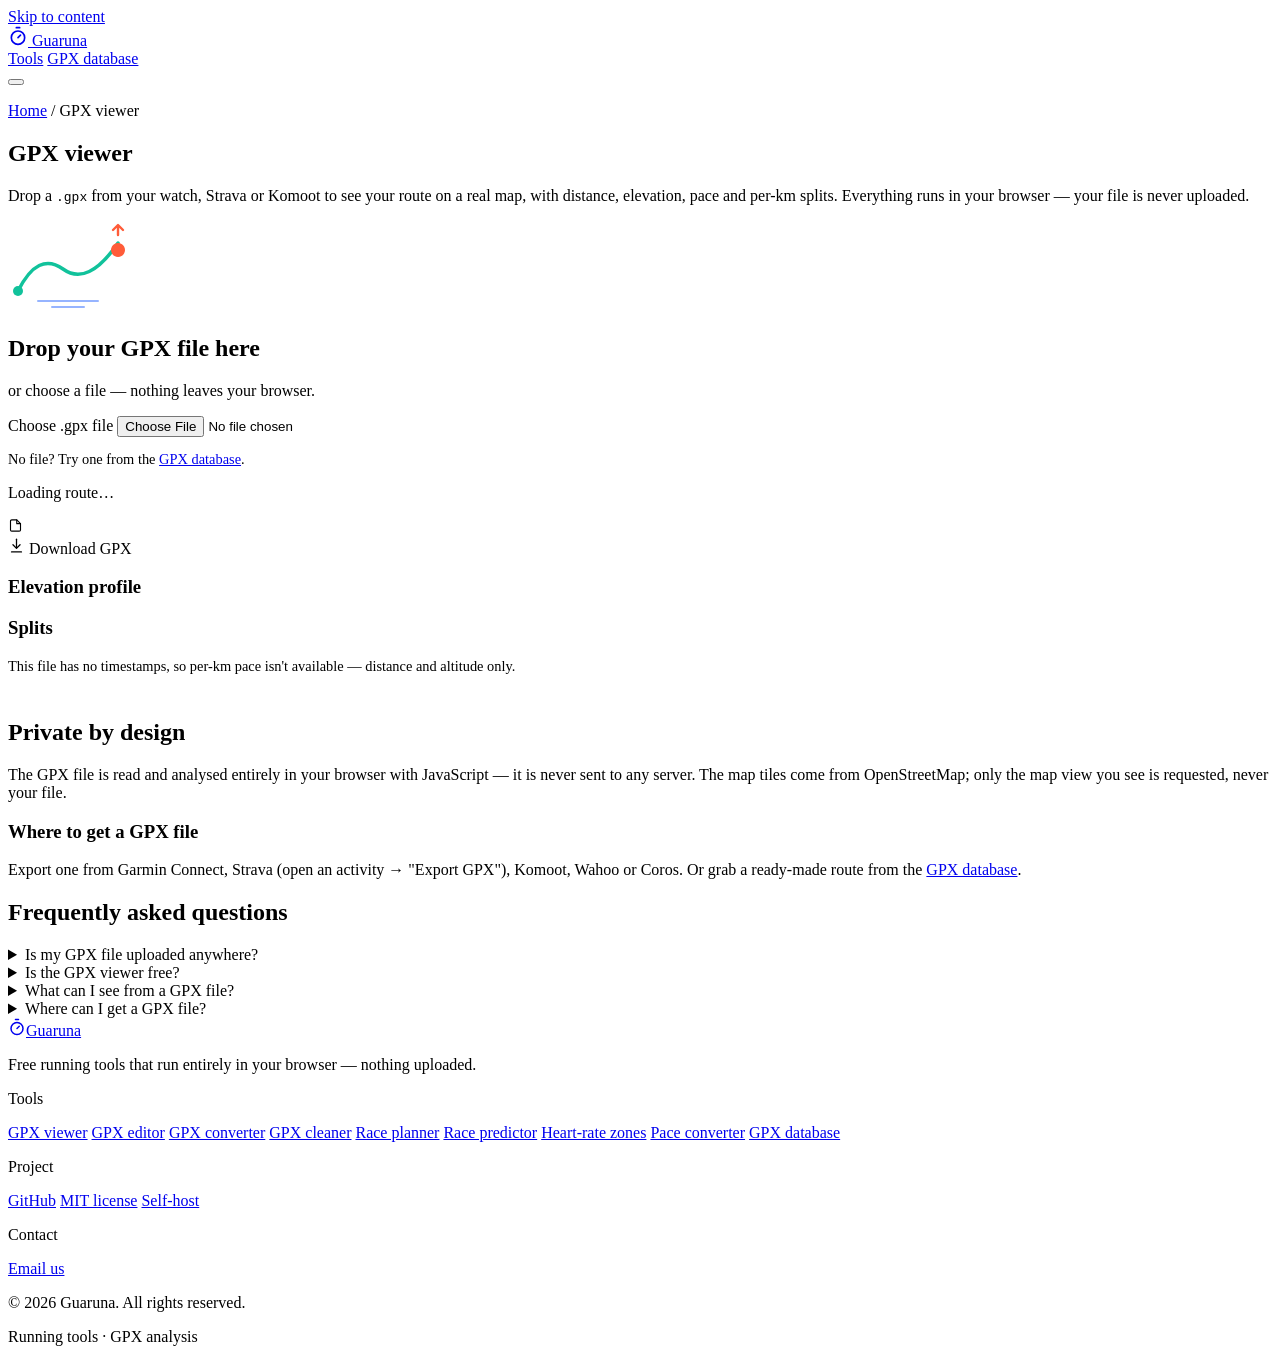
==== public/gpx-analyzer.html @ b96df31a "first commit" ====
<!doctype html>
<html lang="en" dir="ltr">

<head>
  <meta charset="utf-8" />
  <meta name="viewport" content="width=device-width, initial-scale=1, viewport-fit=cover" />
  <meta name="theme-color" content="#2F6BFF" />

  <title>GPX Viewer — Map, Elevation, Pace &amp; Splits | Guaruna</title>
  <meta name="description"
    content="Free online GPX viewer. Drop a .gpx file to see your route on a real map, with distance, elevation gain/loss, pace, an elevation profile and per-km splits. Runs in your browser — nothing is uploaded." />

  <link rel="canonical" href="https://guaruna.com/gpx-analyzer" />
  <meta name="robots" content="index, follow, max-image-preview:large" />

  <meta property="og:type" content="website" />
  <meta property="og:site_name" content="Guaruna" />
  <meta property="og:title" content="GPX Viewer — Map, Elevation, Pace &amp; Splits" />
  <meta property="og:description"
    content="Drop a .gpx to see your route on a real map, with elevation, pace and splits — all in your browser." />
  <meta property="og:url" content="https://guaruna.com/gpx-analyzer" />
  <meta property="og:image" content="https://guaruna.com/og-image.svg" />

  <link rel="icon" href="/favicon.svg" type="image/svg+xml" />
  <link rel="manifest" href="/site.webmanifest" />
  <link rel="preconnect" href="https://fonts.googleapis.com" />
  <link rel="preconnect" href="https://fonts.gstatic.com" crossorigin />
  <link rel="preconnect" href="https://a.tile.openstreetmap.org" crossorigin />
  <link rel="preconnect" href="https://b.tile.openstreetmap.org" crossorigin />
  <link rel="preconnect" href="https://c.tile.openstreetmap.org" crossorigin />
  <link rel="stylesheet"
    href="https://fonts.googleapis.com/css2?family=Inter:wght@400;500;600;700&family=Space+Grotesk:wght@500;600;700&display=swap" />
  <link rel="stylesheet" href="/vendor/leaflet/leaflet.css" />
  <link rel="stylesheet" href="/styles.css" />

  <script type="application/ld+json">
{
  "@context": "https://schema.org",
  "@type": "WebApplication",
  "name": "GPX Viewer",
  "url": "https://guaruna.com/gpx-analyzer",
  "applicationCategory": "HealthApplication",
  "operatingSystem": "Any",
  "offers": { "@type": "Offer", "price": "0", "priceCurrency": "EUR" }
}
</script>
</head>

<body>

  <a class="skip-link" href="#main">Skip to content</a>

  <header class="site-header" id="site-header">
    <div class="container nav">
      <a class="brand" href="/" aria-label="Guaruna home">
        <span class="brand-mark" aria-hidden="true"><svg viewBox="0 0 24 24" width="20" height="20" fill="none"
            stroke="currentColor" stroke-width="2" stroke-linecap="round" stroke-linejoin="round">
            <path d="M10 2h4" />
            <path d="M12 14l3-3" />
            <circle cx="12" cy="14" r="8" />
          </svg></span>
        <span class="brand-name">Guaruna</span>
      </a>
      <nav class="primary-nav" aria-label="Primary">
        <a href="/#tools">Tools</a>
        <a href="/gpx-database">GPX database</a>
      </nav>
      <button class="nav-toggle" aria-expanded="false" aria-controls="primary-nav"
        aria-label="Open menu"><span></span><span></span><span></span></button>
    </div>
  </header>

  <main id="main">

    <section class="tool-hero">
      <div class="container">
        <p class="breadcrumb"><a href="/">Home</a> / GPX viewer</p>
        <h1>GPX viewer</h1>
        <p class="lede">Drop a <code>.gpx</code> from your watch, Strava or Komoot to see your route on a real map, with
          distance, elevation, pace and per-km splits. Everything runs in your browser — your file is never uploaded.
        </p>
      </div>
    </section>

    <section class="gpx-shell">
      <div class="container">
        <div id="gpx-analyzer">

          <div class="gpx-drop" id="gpx-drop">
            <svg class="gpx-drop-illu" width="120" height="90" viewBox="0 0 120 90" fill="none" aria-hidden="true">
              <path d="M10 70 Q 30 30 55 48 T 110 22" stroke="#11C29B" stroke-width="3.5" stroke-linecap="round"
                stroke-linejoin="round" fill="none" />
              <circle cx="10" cy="70" r="5" fill="#11C29B" />
              <path d="M110 22 a7 7 0 1 0 0.01 0" fill="#FF5C39" />
              <path d="M110 14 l0 -9 m-5 4 l5 -5 5 5" stroke="#FF5C39" stroke-width="2.4" stroke-linecap="round"
                stroke-linejoin="round" />
              <g opacity="0.5" stroke="#2F6BFF" stroke-width="2" stroke-linecap="round">
                <path d="M30 80h60" />
                <path d="M44 86h32" />
              </g>
            </svg>
            <h2>Drop your GPX file here</h2>
            <p>or choose a file — nothing leaves your browser.</p>
            <label class="btn btn-primary gpx-file-label">
              <span>Choose .gpx file</span>
              <input type="file" id="gpx-file" accept=".gpx,application/gpx+xml" />
            </label>
            <p class="muted" style="margin:14px 0 0; font-size:.9rem">No file? Try one from the <a
                href="/gpx-database">GPX database</a>.</p>
          </div>

          <div id="gpx-loading" class="gpx-loading is-hidden">
            <div class="spinner" aria-hidden="true"></div>
            <p>Loading route…</p>
          </div>

          <div id="gpx-error" class="gpx-error is-hidden"></div>

          <div id="gpx-results" class="gpx-results is-hidden">
            <div class="gpx-mapwrap">
              <div id="gpx-map" class="gpx-map"></div>
              <div class="gpx-namechip"><svg width="15" height="15" viewBox="0 0 24 24" fill="none"
                  stroke="currentColor" stroke-width="1.8" stroke-linecap="round" stroke-linejoin="round">
                  <path d="M14 3H6a2 2 0 0 0-2 2v14a2 2 0 0 0 2 2h12a2 2 0 0 0 2-2V9z" />
                  <path d="M14 3v6h6" />
                </svg><span id="gpx-name"></span></div>
            </div>

            <div class="gpx-actions">
              <span class="gpx-country is-hidden" id="gpx-country"></span>
              <a class="btn btn-primary gpx-dl is-hidden" id="gpx-download" download>
                <svg width="17" height="17" viewBox="0 0 24 24" fill="none" stroke="currentColor" stroke-width="1.8"
                  stroke-linecap="round" stroke-linejoin="round" aria-hidden="true">
                  <path d="M12 3v12" />
                  <path d="M7 11l5 5 5-5" />
                  <path d="M5 21h14" />
                </svg>
                Download GPX
              </a>
            </div>

            <div class="gpx-statbar" id="gpx-stats"></div>

            <div class="gpx-lower">
              <div class="gpx-card" id="gpx-ele-section">
                <h3>Elevation profile</h3>
                <div id="gpx-elevation"></div>
              </div>

              <div class="gpx-card">
                <h3>Splits</h3>
                <p id="gpx-splits-note" class="muted is-hidden" style="font-size:.9rem">This file has no timestamps, so
                  per-km pace isn't available — distance and altitude only.</p>
                <div class="gpx-splits-wrap">
                  <table class="data-table">
                    <thead id="gpx-splits-head"></thead>
                    <tbody id="gpx-splits"></tbody>
                  </table>
                </div>
              </div>
            </div>
          </div>

        </div>
      </div>
    </section>

    <section class="section" style="padding-top:10px">
      <div class="container narrow prose">
        <h2>Private by design</h2>
        <p>The GPX file is read and analysed entirely in your browser with JavaScript — it is never sent to any server.
          The map tiles come from OpenStreetMap; only the map view you see is requested, never your file.</p>
        <h3>Where to get a GPX file</h3>
        <p>Export one from Garmin Connect, Strava (open an activity → "Export GPX"), Komoot, Wahoo or Coros. Or grab a
          ready-made route from the <a href="/gpx-database">GPX database</a>.</p>
      </div>
    </section>

    <!-- ===================== FAQ ===================== -->
    <section class="section section-alt">
      <div class="container narrow">
        <h2 style="margin-bottom:20px">Frequently asked questions</h2>
        <div class="faq">
          <details>
            <summary>Is my GPX file uploaded anywhere?</summary>
            <p>No. The file is read and analysed entirely in your browser with JavaScript, so it is never sent to a
              server.</p>
          </details>
          <details>
            <summary>Is the GPX viewer free?</summary>
            <p>Yes, completely free, with no account and no file limits.</p>
          </details>
          <details>
            <summary>What can I see from a GPX file?</summary>
            <p>Your route on an OpenStreetMap map, total distance, elevation gain and loss, moving pace when the file
              has timestamps, an elevation profile, and per-kilometre splits.</p>
          </details>
          <details>
            <summary>Where can I get a GPX file?</summary>
            <p>Export one from Garmin Connect, Strava, Komoot, Wahoo or Coros, or grab a ready-made route from the
              Guaruna GPX database.</p>
          </details>
        </div>
      </div>
    </section>

    <script type="application/ld+json">
  {"@context":"https://schema.org","@type":"FAQPage","mainEntity":[{"@type":"Question","name":"Is my GPX file uploaded anywhere?","acceptedAnswer":{"@type":"Answer","text":"No. The file is read and analysed entirely in your browser with JavaScript, so it is never sent to a server."}},{"@type":"Question","name":"Is the GPX viewer free?","acceptedAnswer":{"@type":"Answer","text":"Yes, completely free, with no account and no file limits."}},{"@type":"Question","name":"What can I see from a GPX file?","acceptedAnswer":{"@type":"Answer","text":"Your route on an OpenStreetMap map, total distance, elevation gain and loss, moving pace when the file has timestamps, an elevation profile, and per-kilometre splits."}},{"@type":"Question","name":"Where can I get a GPX file?","acceptedAnswer":{"@type":"Answer","text":"Export one from Garmin Connect, Strava, Komoot, Wahoo or Coros, or grab a ready-made route from the Guaruna GPX database."}}]}
  </script>
    <script type="application/ld+json">
  {"@context":"https://schema.org","@type":"BreadcrumbList","itemListElement":[{"@type":"ListItem","position":1,"name":"Home","item":"https://guaruna.com/"},{"@type":"ListItem","position":2,"name":"GPX viewer","item":"https://guaruna.com/gpx-analyzer"}]}
  </script>

  </main>

  <footer class="site-footer">
    <div class="container footer-grid">
      <div>
        <a class="brand" href="/" aria-label="Guaruna home"><span class="brand-mark" aria-hidden="true"><svg
              viewBox="0 0 24 24" width="18" height="18" fill="none" stroke="currentColor" stroke-width="2"
              stroke-linecap="round" stroke-linejoin="round">
              <path d="M10 2h4" />
              <path d="M12 14l3-3" />
              <circle cx="12" cy="14" r="8" />
            </svg></span><span class="brand-name">Guaruna</span></a>
        <p class="footer-tag">Free running tools that run entirely in your browser — nothing uploaded.</p>
      </div>
      <nav aria-label="Footer — tools">
        <p class="footer-title">Tools</p>
        <a href="/gpx-analyzer">GPX viewer</a>
        <a href="/gpx-editor">GPX editor</a>
        <a href="/gpx-converter">GPX converter</a>
        <a href="/gpx-cleaner">GPX cleaner</a>
        <a href="/race-planner">Race planner</a>
        <a href="/race-predictor">Race predictor</a>
        <a href="/heart-rate-zones">Heart-rate zones</a>
        <a href="/pace-converter">Pace converter</a>
        <a href="/gpx-database">GPX database</a>
      </nav>
      <nav aria-label="Footer — project">
        <p class="footer-title">Project</p>
        <a href="https://github.com/ynoh-tna/guaruna" target="_blank" rel="noopener">GitHub</a>
        <a href="https://github.com/ynoh-tna/guaruna/blob/main/LICENSE" target="_blank" rel="noopener">MIT license</a>
        <a href="https://github.com/ynoh-tna/guaruna#readme" target="_blank" rel="noopener">Self-host</a>
      </nav>
      <div>
        <p class="footer-title">Contact</p>
        <a href="#" data-u="hello" data-d="guaruna.com" data-subject="Hello Guaruna">Email us</a>
        <!-- Ko-fi support button (temporarily disabled, re-enable by removing these comment markers)
      <a class="kofi-btn" href="https://ko-fi.com/D5N820VX7W" target="_blank" rel="noopener"><svg viewBox="0 0 24 24" fill="none" stroke="currentColor" stroke-width="1.9" stroke-linecap="round" stroke-linejoin="round" aria-hidden="true"><path d="M17 8h1a4 4 0 1 1 0 8h-1"/><path d="M3 8h14v9a4 4 0 0 1-4 4H7a4 4 0 0 1-4-4Z"/><path d="M6 2v2M10 2v2M14 2v2"/></svg>Buy me a coffee</a>
      -->
      </div>
    </div>
    <div class="container footer-bottom">
      <p>&copy; <span id="year">2026</span> Guaruna. All rights reserved.</p>
      <p>Running tools &middot; GPX analysis</p>
    </div>
  </footer>

  <script src="/vendor/leaflet/leaflet.js" defer></script>
  <script src="/script.js" defer></script>
  <script src="/tools.js" defer></script>
</body>

</html>
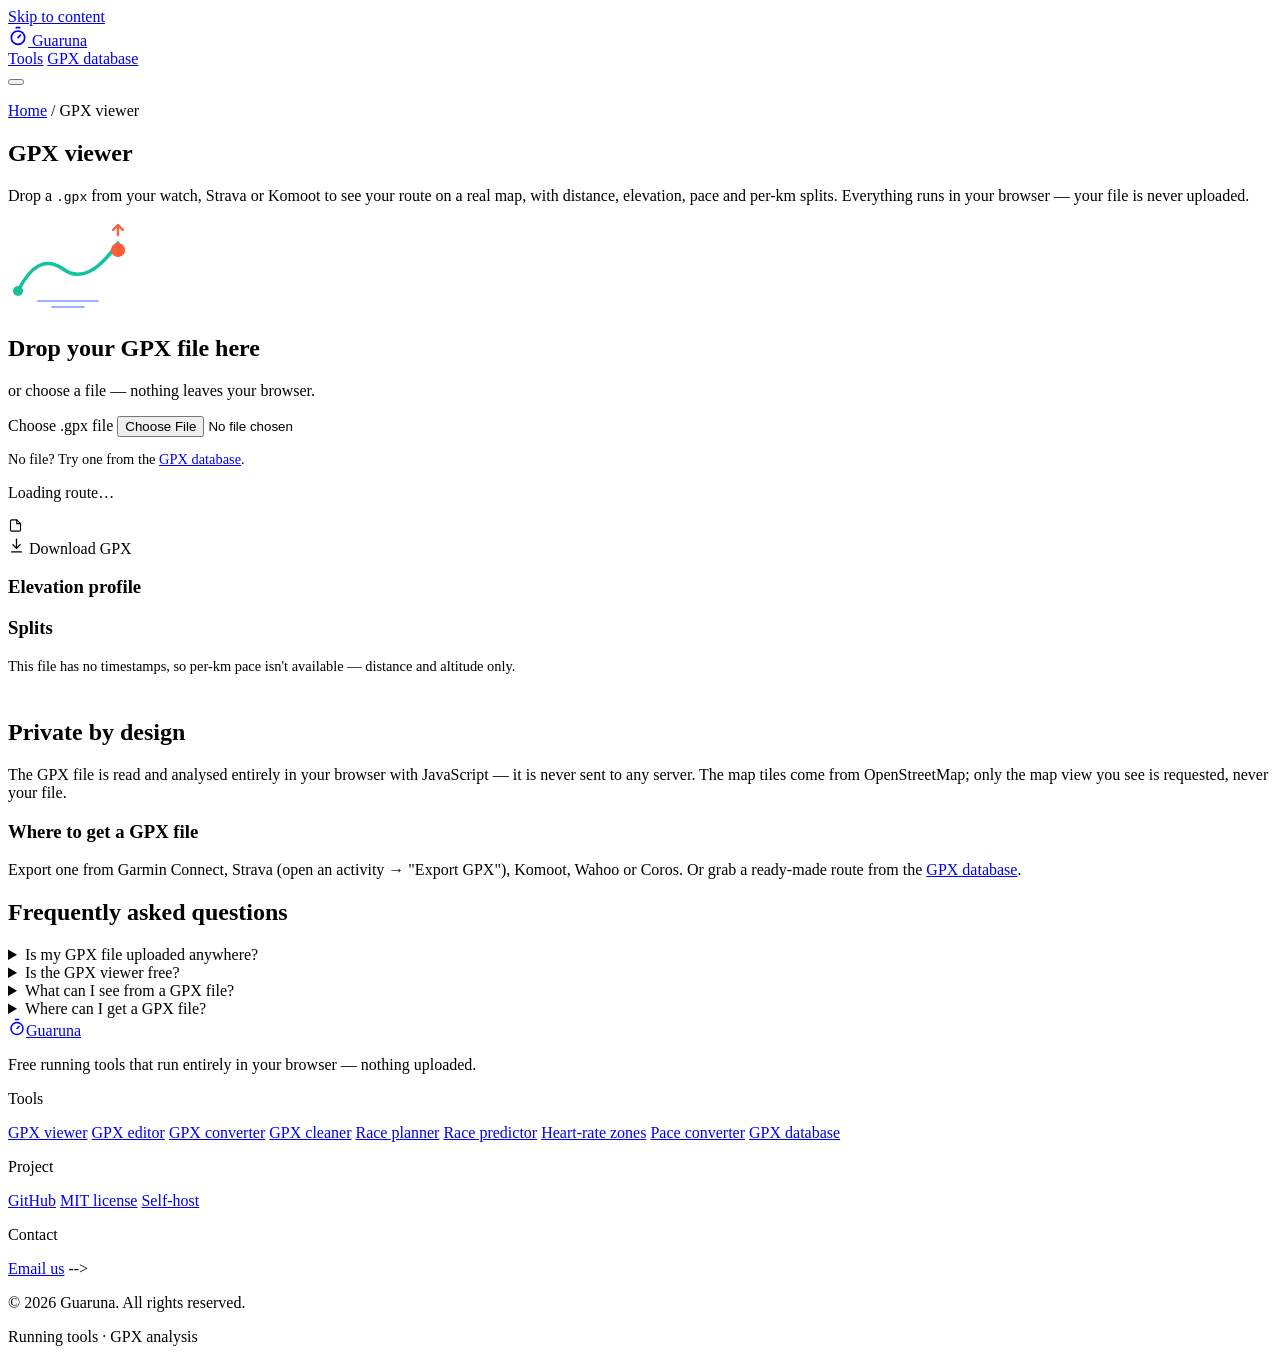
==== commit e59d33da: "[UPD] Kofi" ====
--- a/public/gpx-analyzer.html
+++ b/public/gpx-analyzer.html
@@ -246,9 +246,8 @@
       <div>
         <p class="footer-title">Contact</p>
         <a href="#" data-u="hello" data-d="guaruna.com" data-subject="Hello Guaruna">Email us</a>
-        <!-- Ko-fi support button (temporarily disabled, re-enable by removing these comment markers)
-      <a class="kofi-btn" href="https://ko-fi.com/D5N820VX7W" target="_blank" rel="noopener"><svg viewBox="0 0 24 24" fill="none" stroke="currentColor" stroke-width="1.9" stroke-linecap="round" stroke-linejoin="round" aria-hidden="true"><path d="M17 8h1a4 4 0 1 1 0 8h-1"/><path d="M3 8h14v9a4 4 0 0 1-4 4H7a4 4 0 0 1-4-4Z"/><path d="M6 2v2M10 2v2M14 2v2"/></svg>Buy me a coffee</a>
-      -->
+
+        -->
       </div>
     </div>
     <div class="container footer-bottom">
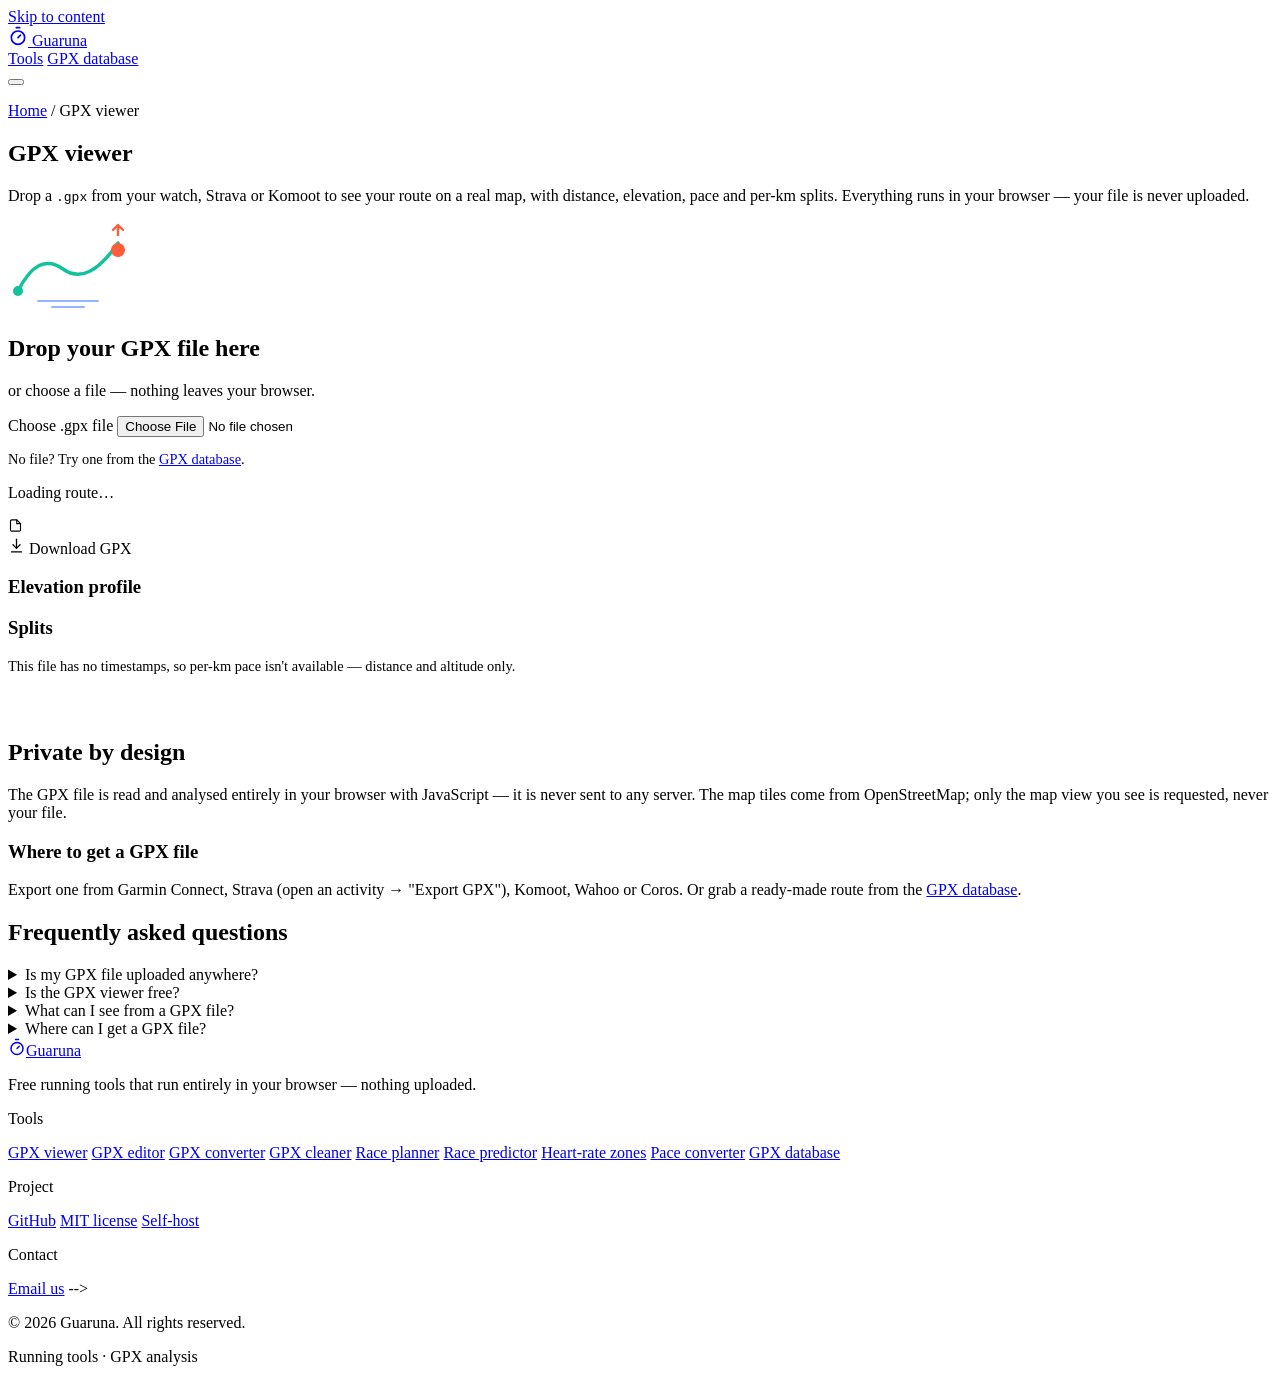
==== commit a371fd39: "[UPD] add photo on gpx viewer" ====
--- a/public/gpx-analyzer.html
+++ b/public/gpx-analyzer.html
@@ -161,6 +161,9 @@
             </div>
           </div>
 
+          <section id="route-photos" class="gpx-card is-hidden" style="margin-top:20px"
+            aria-label="Photos and info"></section>
+
         </div>
       </div>
     </section>
@@ -259,6 +262,7 @@
   <script src="/vendor/leaflet/leaflet.js" defer></script>
   <script src="/script.js" defer></script>
   <script src="/tools.js" defer></script>
+  <script src="/photos.js" defer></script>
 </body>
 
 </html>
